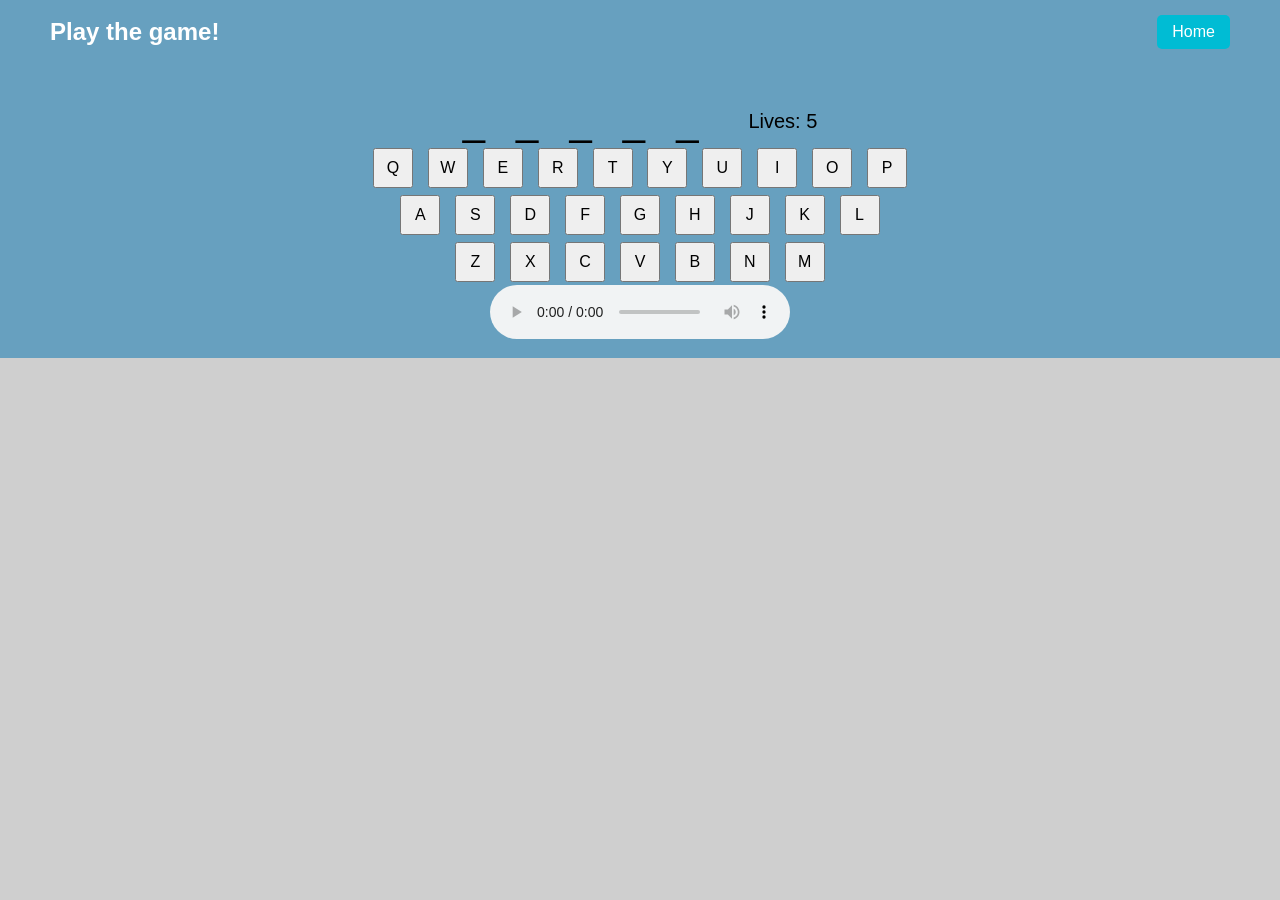
==== index.html @ 730110af "Add files via upload" ====
<!DOCTYPE html>
<html lang="en">
<head>
    <meta charset="UTF-8">
    <title>Hang A Pisayan!</title>
    <meta name="viewport" content="width=device-width, initial-scale=1.0">
    <link rel="stylesheet" href="style.css">
</head>
<body>

<header>
    <nav class="navbar">
        <div class="logo">Play the game!</div>
        <a href="index.html" class="btn">Home</a>
    </nav>


    
<body onload="playHangman()">

    <div id="gameContainer">
        <div id="revealedLetters"></div>

        <div id="lives">
            Lives: <span id="playerLives"></span>
        </div>
    </div>

     <div id="keyBoard">
        <h1>
            <button onclick="keyBoardLetter('Q', this)">Q</button>
            <button onclick="keyBoardLetter('W', this)">W</button>
            <button onclick="keyBoardLetter('E', this)">E</button>
            <button onclick="keyBoardLetter('R', this)">R</button>
            <button onclick="keyBoardLetter('T', this)">T</button>
            <button onclick="keyBoardLetter('Y', this)">Y</button>
            <button onclick="keyBoardLetter('U', this)">U</button>
            <button onclick="keyBoardLetter('I', this)">I</button>
            <button onclick="keyBoardLetter('O', this)">O</button>
            <button onclick="keyBoardLetter('P', this)">P</button>
            <br>
            <button onclick="keyBoardLetter('A', this)">A</button>
            <button onclick="keyBoardLetter('S', this)">S</button>
            <button onclick="keyBoardLetter('D', this)">D</button>
            <button onclick="keyBoardLetter('F', this)">F</button>
            <button onclick="keyBoardLetter('G', this)">G</button>
            <button onclick="keyBoardLetter('H', this)">H</button>
            <button onclick="keyBoardLetter('J', this)">J</button>
            <button onclick="keyBoardLetter('K', this)">K</button>
            <button onclick="keyBoardLetter('L', this)">L</button>
            <br>
            <button onclick="keyBoardLetter('Z', this)">Z</button>
            <button onclick="keyBoardLetter('X', this)">X</button>
            <button onclick="keyBoardLetter('C', this)">C</button>
            <button onclick="keyBoardLetter('V', this)">V</button>
            <button onclick="keyBoardLetter('B', this)">B</button>
            <button onclick="keyBoardLetter('N', this)">N</button>
            <button onclick="keyBoardLetter('M', this)">M</button>
        </h1>
     </div>

     <script src="script.js"></script>

    <audio controls autoplay loop>
        <source src="Hazelwood - At Ease (freetouse.com).mp3" type = "audio/mp3">
    </audio>
    

</header>
</body>
</html>
---- style.css ----
/* Reset */
* {
    margin: 0;
    padding: 0;
    box-sizing: border-box;
    font-family: Arial, sans-serif;
}

/* Navbar */
header {
    background: #67a0bf;
    padding: 15px 50px;
}   

.navbar {
    display: flex;
    justify-content: space-between;
    align-items: center;
}

.logo {
    color: #fff;
    font-size: 24px;
    font-weight: bold;
}

.nav-links {
    list-style: none;
    display: flex;
}

.nav-links li {
    margin: 0 15px;
}

.nav-links a {
    color: #fff;
    text-decoration: none;
    transition: 0.3s;
}

.nav-links a:hover {
    color: #00bcd4;
}

.btn {
    background: #00bcd4;
    color: #fff;
    padding: 8px 15px;
    text-decoration: none;
    border-radius: 5px;
}

.btn-primary {
    background: #fff;
    color: #2196f3;
    padding: 10px 20px;
    text-decoration: none;
    border-radius: 5px;
    font-weight: bold;
}

/* Features */
.features {
    padding: 60px 50px;
    text-align: center;
}

.features h2 {
    margin-bottom: 40px;
    font-size: 32px;
}

.feature-container {
    display: flex;
    justify-content: space-between;
    gap: 20px;
}
.feature-box {
    background: #f4f4f4;
    padding: 30px;
    border-radius: 8px;
    flex: 1;
    transition: 0.3s;
}


body {
    text-align: center;
    font-family: Arial, sans-serif;
    background-color: rgb(207, 207, 207);
}

#gameContainer {
    display: flex;
    justify-content: center;
    align-items: center;
    gap: 40px;
    margin-top: 50px;
}

#revealedLetters {
    font-size: 40px;
    letter-spacing: 10px;
}

#lives {
    font-size: 20px;
}

#keyBoard button {
    width: 40px;
    height: 40px;
    margin: 3px;
    font-size: 16px;
    cursor: pointer;
}

/* Responsive */
@media (max-width: 768px) {
    .feature-container {
        flex-direction: column;
    }

    .navbar {
        flex-direction: column;
    }

    .nav-links {
        flex-direction: column;
        margin: 15px 0;
    }

    .nav-links li {
        margin: 10px 0;
    }
}
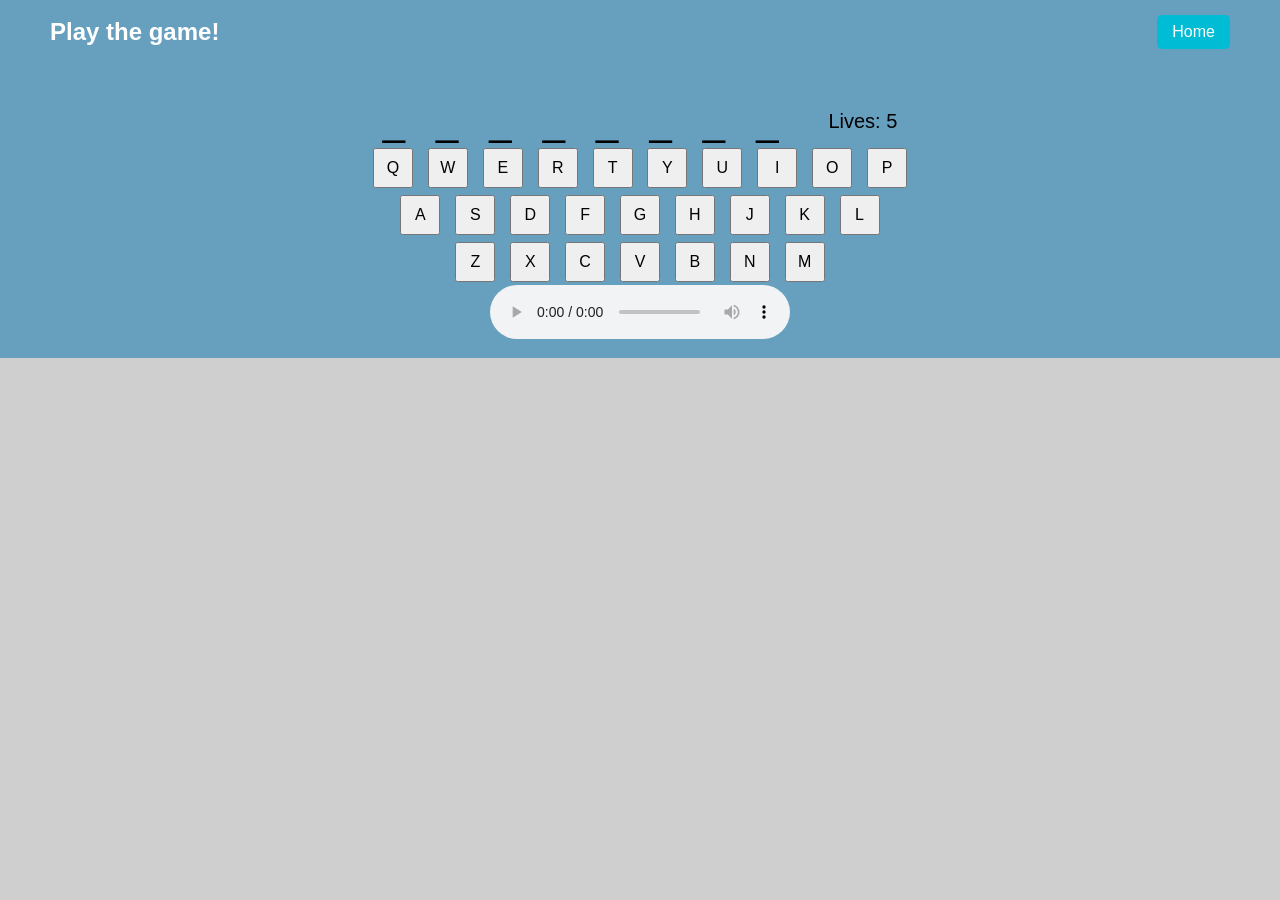
==== commit e7b7fa86: "Update index.html" ====
--- a/index.html
+++ b/index.html
@@ -11,7 +11,7 @@
 <header>
     <nav class="navbar">
         <div class="logo">Play the game!</div>
-        <a href="index.html" class="btn">Home</a>
+        <a href="home.html" class="btn">Home</a>
     </nav>
 
 
@@ -68,4 +68,5 @@
 
 </header>
 </body>
-</html>+
+</html>
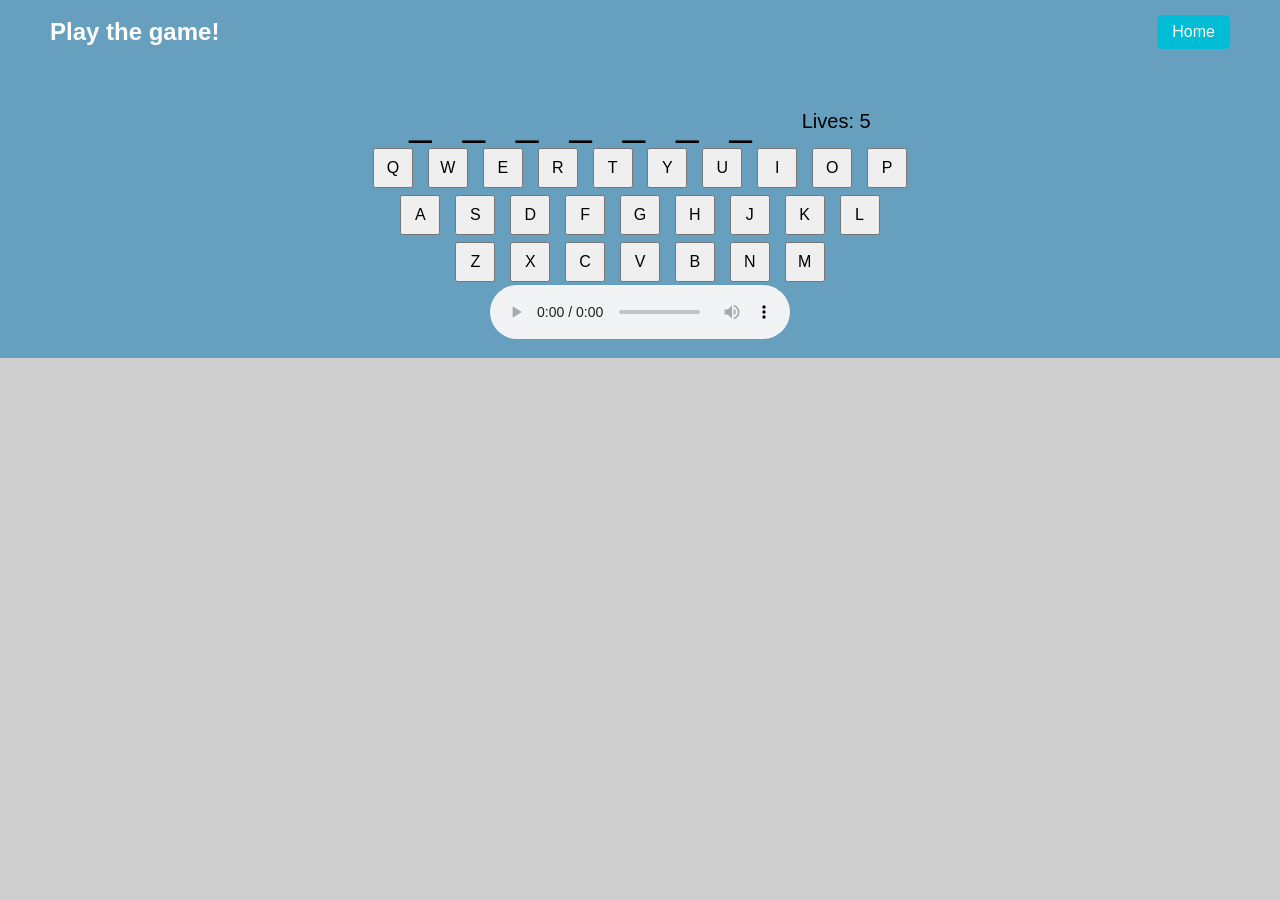
==== commit 12fead94: "Update index.html" ====
--- a/index.html
+++ b/index.html
@@ -68,5 +68,4 @@
 
 </header>
 </body>
-
 </html>
